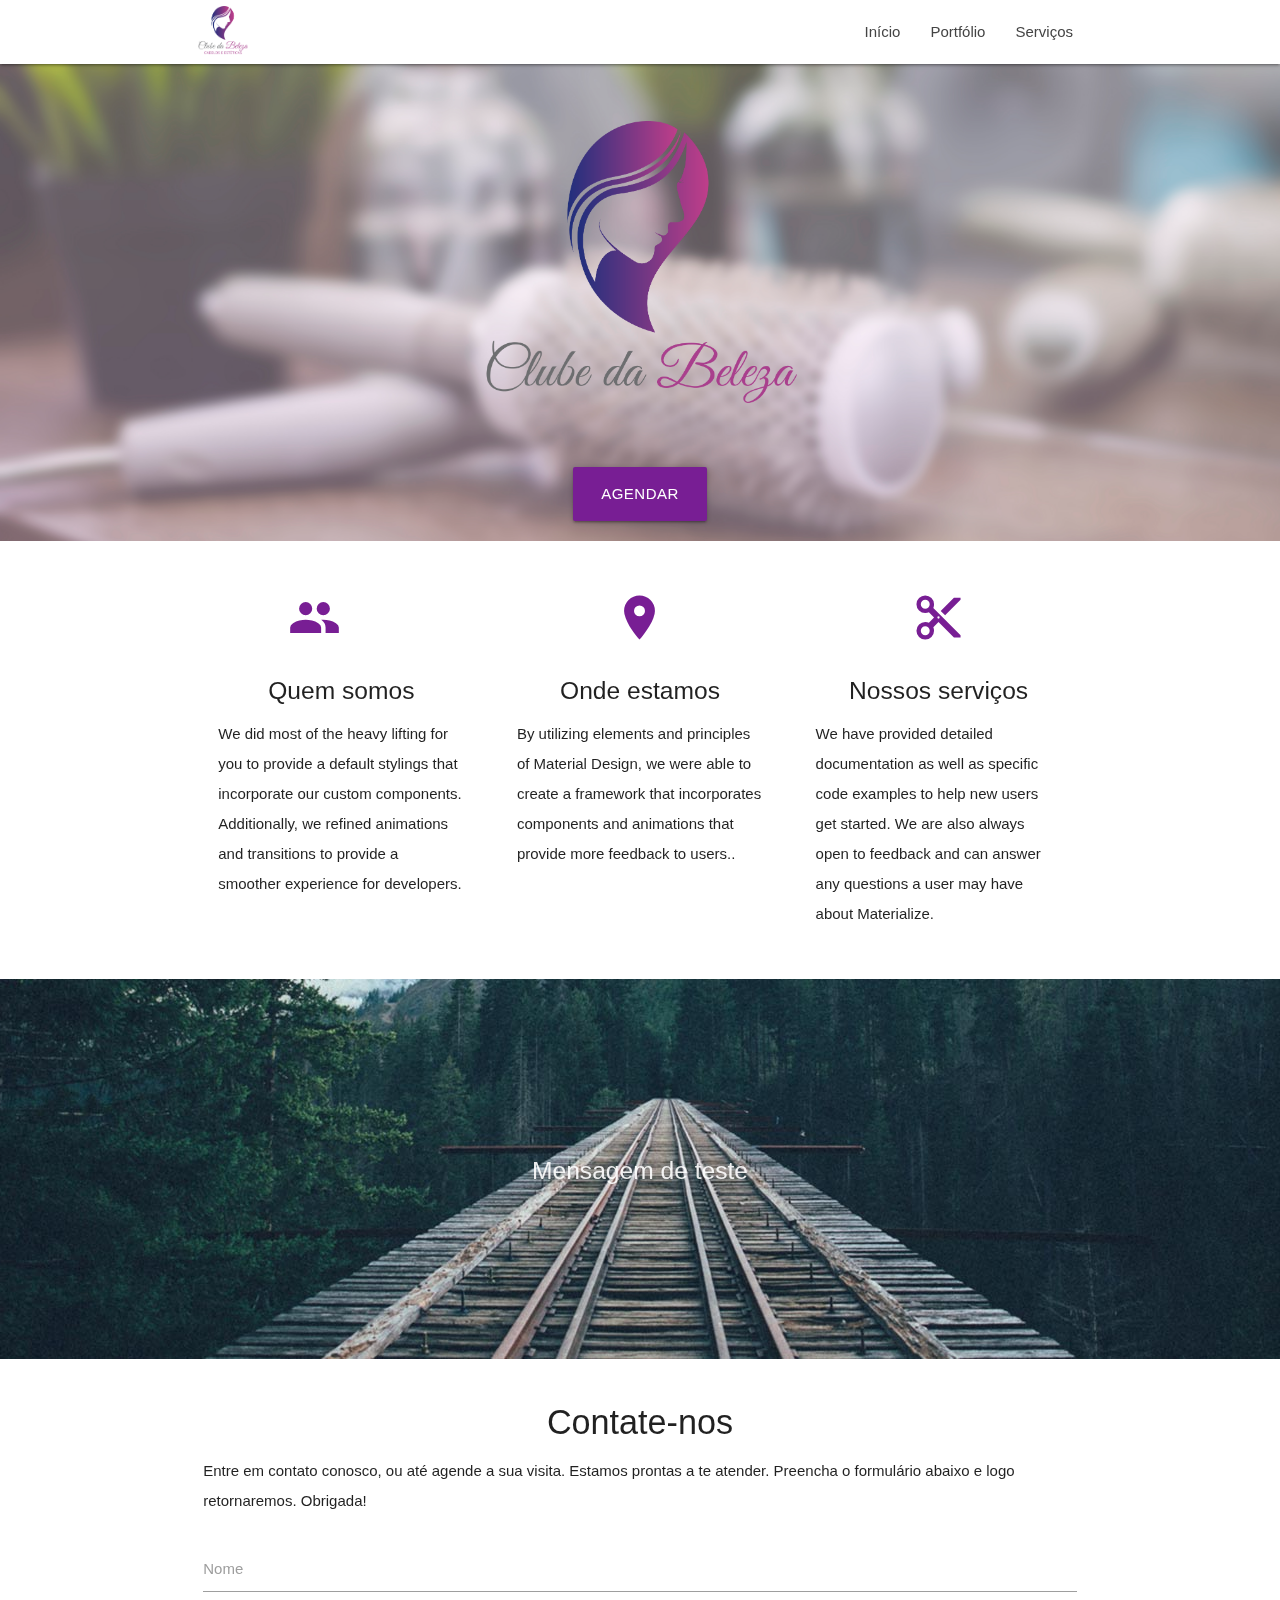
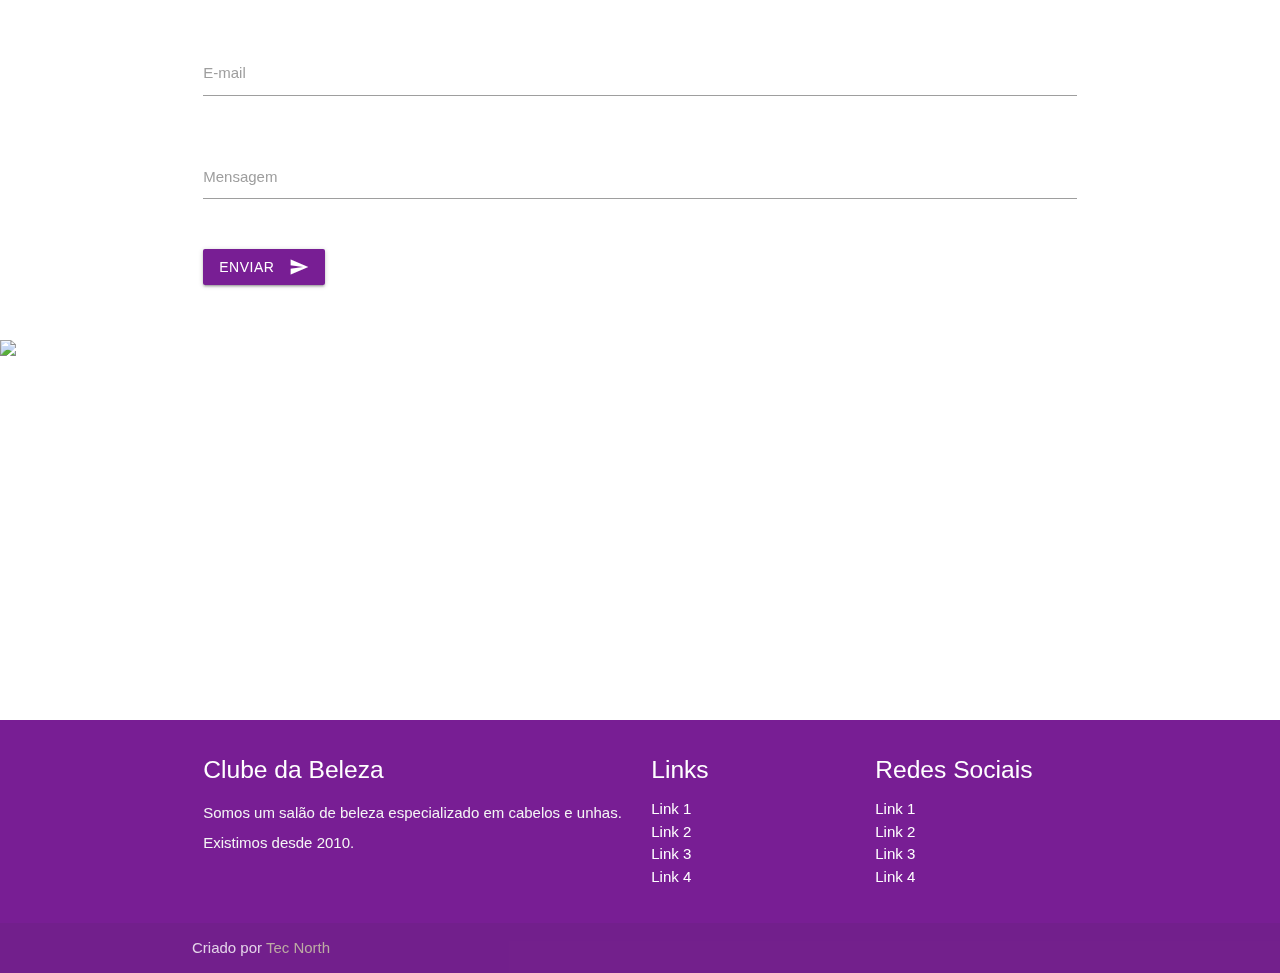
==== index.html @ f990375d "Enviando site - primeiro commit" ====
<!DOCTYPE html>
<html lang="pt-br">

<head>
  <meta http-equiv="Content-Type" content="text/html; charset=UTF-8" />
  <meta name="viewport" content="width=device-width, initial-scale=1" />
  <title>Clube da Beleza</title>

  <!-- CSS  -->
  <link href="https://fonts.googleapis.com/icon?family=Material+Icons" rel="stylesheet">
  <link href="css/materialize.css" type="text/css" rel="stylesheet" media="screen,projection" />
  <link href="css/style.css" type="text/css" rel="stylesheet" media="screen,projection" />
</head>

<body>
  <nav class="white" role="navigation">
    <div class="nav-wrapper container">
      <a id="logo-container" href="#" class="brand-logo pulso"><img src="/img/logo.png" width="50px" alt=""></a>
      <ul class="right hide-on-med-and-down">
        <li><a href="#">Serviços</a></li>
      </ul>
      <ul class="right hide-on-med-and-down">
        <li><a href="#">Portfólio</a></li>
      </ul>
      <ul class="right hide-on-med-and-down">
        <li><a href="index.html">Início</a></li>
      </ul>

      <ul id="nav-mobile" class="sidenav">
        <li><a class="" href="index.html">Início</a></li>
        <li><a href="#">Sobre Nós</a></li>
        <li><a href="#">Serviços</a></li>
        <li><a href="#">Contato</a></li>

      </ul>
      <a href="#" data-target="nav-mobile" class="sidenav-trigger"><i class="material-icons">menu</i></a>
    </div>
  </nav>

  <div id="index-banner" class="parallax-container">
    <div class="section no-pad-bot">
      <div class="container">
        <br><br>
        <h1 class="header center teal-text text-lighten-2"><img class="pulso" src="/img/logo1.png" width="35%" alt="">
        </h1>
        <div class="row center">
          <!--<h5 class="header col s12 light">A modern responsive front-end framework based on Material Design</h5>-->
        </div>
        <div class="row center">
          <a href="agendamento.html" id="download-button"
            class="pulso btn-large waves-effect waves-light teal lighten-1">Agendar</a>
        </div>
        <br><br>

      </div>
    </div>
    <div class="parallax"><img src="/img/fundo1.jpg" width="100%" alt="Unsplashed background img 1"></div>
  </div>


  <div class="container">
    <div class="section">

      <!--   Icon Section   -->
      <div class="row">
        <div class="col s12 m4">
          <div class="icon-block">
            <h2 class="center brown-text"><i class="material-icons">peoples</i></h2>
            <h5 class="center">Quem somos</h5>

            <p class="light">We did most of the heavy lifting for you to provide a default stylings that incorporate our
              custom components. Additionally, we refined animations and transitions to provide a smoother experience
              for developers.</p>
          </div>
        </div>

        <div class="col s12 m4">
          <div class="icon-block">
            <h2 class="center brown-text"><i class="material-icons">place</i></h2>
            <h5 class="center">Onde estamos</h5>

            <p class="light">By utilizing elements and principles of Material Design, we were able to create a framework
              that incorporates components and animations that provide more feedback to users..</p>
          </div>
        </div>

        <div class="col s12 m4">
          <div class="icon-block">
            <h2 class="center brown-text"><i class="material-icons">content_cut</i></h2>
            <h5 class="center">Nossos serviços</h5>

            <p class="light">We have provided detailed documentation as well as specific code examples to help new users
              get started. We are also always open to feedback and can answer any questions a user may have about
              Materialize.</p>
          </div>
        </div>
      </div>

    </div>
  </div>


  <div class="parallax-container valign-wrapper">
    <div class="section no-pad-bot">
      <div class="container">
        <div class="row center">
          <h5 class="header col s12 light">Mensagem de teste</h5>
        </div>
      </div>
    </div>
    <div class="parallax"><img src="/img/background3.jpg" alt="Unsplashed background img 2"></div>
  </div>

  <div class="container">
    <div class="section">

      <div class="row">
        <div class="col s12 center">
          <h3><i class="mdi-content-send brown-text"></i></h3>
          <h4>Contate-nos</h4>
          <p class="left-align light">Entre em contato conosco, ou até agende a sua visita.
            Estamos prontas a te atender. Preencha o formulário abaixo e logo retornaremos.
            Obrigada!
          </p>
        </div>
        <div class="row">
          <form class="col s12">
            <div class="row">
              <div class="input-field col s12">
                <input id="first_name" type="text" class="validate">
                <label for="first_name">Nome</label>
              </div>
            </div>
            <div class="row">
              <div class="input-field col s12">
                <input id="email" type="email" class="validate">
                <label for="email">E-mail</label>
              </div>
            </div>
            <div class="row">
              <div class="input-field col s12">
                <textarea id="textarea1" class="materialize-textarea"></textarea>
                <label for="textarea1">Mensagem</label>
              </div>
            </div>
            <button class="btn waves-effect waves-light" type="submit" name="action">Enviar
              <i class="material-icons right">send</i>
            </button>
        </div>
        </form>
      </div>
    </div>

  </div>
  </div>

  <div class="parallax-container valign-wrapper">
    <div class="section no-pad-bot">
      <div class="container">
        <div class="row center">
          <h5 class="header col s12 light">Imagem meramente ilustrativa</h5>
        </div>
      </div>
    </div>
    <div class="parallax"><img src="/img/fundo3.jpg" width="100%" alt="Unsplashed background img 3"></div>
  </div>

  <footer class="page-footer teal">
    <div class="container">
      <div class="row">
        <div class="col l6 s12">
          <h5 class="white-text">Clube da Beleza</h5>
          <p class="grey-text text-lighten-4">Somos um salão de beleza especializado em cabelos e unhas. Existimos desde
            2010.</p>


        </div>
        <div class="col l3 s12">
          <h5 class="white-text">Links</h5>
          <ul>
            <li><a class="white-text" href="#!">Link 1</a></li>
            <li><a class="white-text" href="#!">Link 2</a></li>
            <li><a class="white-text" href="#!">Link 3</a></li>
            <li><a class="white-text" href="#!">Link 4</a></li>
          </ul>
        </div>
        <div class="col l3 s12">
          <h5 class="white-text">Redes Sociais</h5>
          <ul>
            <li><a class="white-text" href="#!">Link 1</a></li>
            <li><a class="white-text" href="#!">Link 2</a></li>
            <li><a class="white-text" href="#!">Link 3</a></li>
            <li><a class="white-text" href="#!">Link 4</a></li>
          </ul>
        </div>
      </div>
    </div>
    <div class="footer-copyright">
      <div class="container">
        Criado por <a class="brown-text text-lighten-3" href="https://tecnorth.com.br" target="_blank">Tec North</a>
      </div>
    </div>
  </footer>


  <!--  Scripts-->
  <script src="https://code.jquery.com/jquery-2.1.1.min.js"></script>
  <script src="js/materialize.js"></script>
  <script src="js/init.js"></script>

</body>

</html>
---- css/style.css ----
/* Custom Stylesheet */
/**
 * Use this file to override Materialize files so you can update
 * the core Materialize files in the future
 *
 * Made By MaterializeCSS.com
 */

nav ul a,
nav .brand-logo {
  color: #444;
}

p {
  line-height: 2rem;
}

.sidenav-trigger {
  color: #781e94;
}

.parallax-container {
  min-height: 380px;
  line-height: 0;
  height: auto;
  color: rgba(255,255,255,.9);
}
  .parallax-container .section {
    width: 100%;
  }

@media only screen and (max-width : 992px) {
  .parallax-container .section {
    position: absolute;
    top: 40%;
  }
  #index-banner .section {
    top: 10%;
  }
}

@media only screen and (max-width : 600px) {
  #index-banner .section {
    top: 0;
  }
}

.icon-block {
  padding: 0 15px;
}
.icon-block .material-icons {
  font-size: inherit;
}

footer.page-footer {
  margin: 0;
}

.logo {
  width: 250px;
  height: 200px;
  background-color: white; 
  display:inline-block;
  background: #ccc;
  position: relative;
}
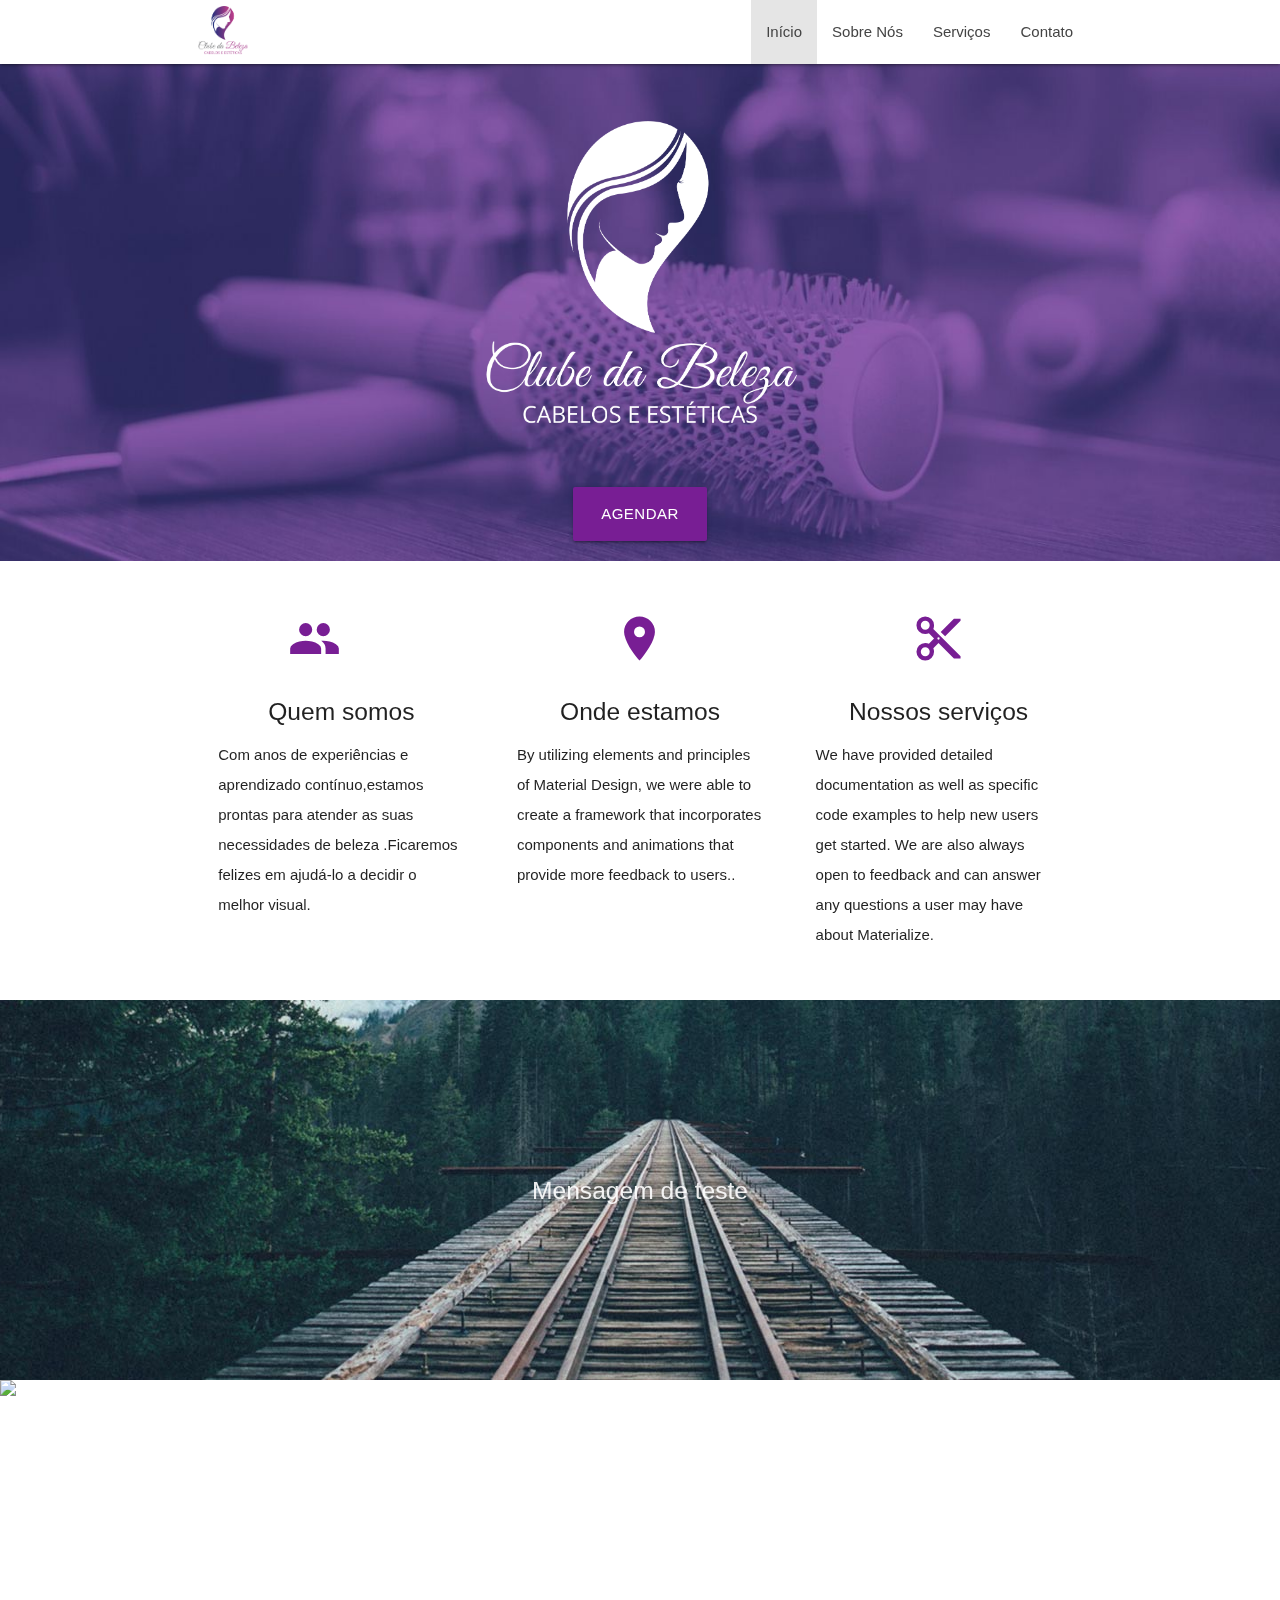
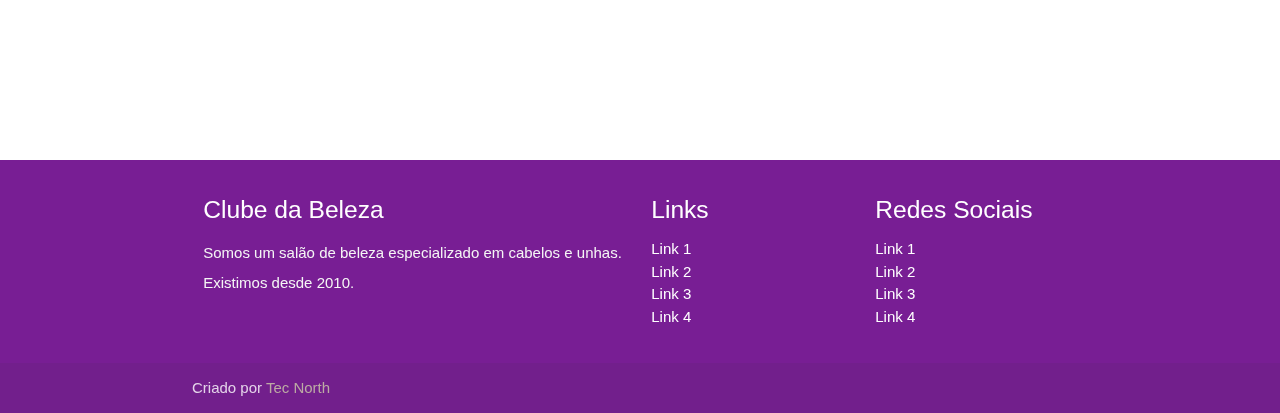
==== commit 5e59048a: "Mudanças e criação de páginas" ====
--- a/index.html
+++ b/index.html
@@ -10,27 +10,32 @@
   <link href="https://fonts.googleapis.com/icon?family=Material+Icons" rel="stylesheet">
   <link href="css/materialize.css" type="text/css" rel="stylesheet" media="screen,projection" />
   <link href="css/style.css" type="text/css" rel="stylesheet" media="screen,projection" />
+  <link rel="icon" href="img/LogoBranco.png" type="image/x-icon">
 </head>
 
 <body>
   <nav class="white" role="navigation">
     <div class="nav-wrapper container">
       <a id="logo-container" href="#" class="brand-logo pulso"><img src="/img/logo.png" width="50px" alt=""></a>
+
       <ul class="right hide-on-med-and-down">
-        <li><a href="#">Serviços</a></li>
+        <li><a href="contato.html">Contato</a></li>
       </ul>
       <ul class="right hide-on-med-and-down">
-        <li><a href="#">Portfólio</a></li>
+        <li><a href="servicos.html">Serviços</a></li>
       </ul>
       <ul class="right hide-on-med-and-down">
-        <li><a href="index.html">Início</a></li>
+        <li><a href="sobre.html">Sobre Nós</a></li>
+      </ul>
+      <ul class="right hide-on-med-and-down">
+        <li class="active"><a href="index.html">Início</a></li>
       </ul>
 
       <ul id="nav-mobile" class="sidenav">
-        <li><a class="" href="index.html">Início</a></li>
-        <li><a href="#">Sobre Nós</a></li>
-        <li><a href="#">Serviços</a></li>
-        <li><a href="#">Contato</a></li>
+        <li class="active"><a href="index.html">Início</a></li>
+        <li><a href="sobre.html">Sobre Nós</a></li>
+        <li><a href="servicos.html">Serviços</a></li>
+        <li><a href="contato.html">Contato</a></li>
 
       </ul>
       <a href="#" data-target="nav-mobile" class="sidenav-trigger"><i class="material-icons">menu</i></a>
@@ -41,7 +46,8 @@
     <div class="section no-pad-bot">
       <div class="container">
         <br><br>
-        <h1 class="header center teal-text text-lighten-2"><img class="pulso" src="/img/logo1.png" width="35%" alt="">
+        <h1 class="header center teal-text text-lighten-2"><img class="pulso" src="/img/LogoBranco.png" width="35%"
+            alt="">
         </h1>
         <div class="row center">
           <!--<h5 class="header col s12 light">A modern responsive front-end framework based on Material Design</h5>-->
@@ -68,9 +74,8 @@
             <h2 class="center brown-text"><i class="material-icons">peoples</i></h2>
             <h5 class="center">Quem somos</h5>
 
-            <p class="light">We did most of the heavy lifting for you to provide a default stylings that incorporate our
-              custom components. Additionally, we refined animations and transitions to provide a smoother experience
-              for developers.</p>
+            <p class="light">Com anos de experiências e aprendizado contínuo,estamos prontas para atender as suas
+              necessidades de beleza .Ficaremos felizes em ajudá-lo a decidir o melhor visual.</p>
           </div>
         </div>
 
@@ -111,47 +116,8 @@
     <div class="parallax"><img src="/img/background3.jpg" alt="Unsplashed background img 2"></div>
   </div>
 
-  <div class="container">
-    <div class="section">
 
-      <div class="row">
-        <div class="col s12 center">
-          <h3><i class="mdi-content-send brown-text"></i></h3>
-          <h4>Contate-nos</h4>
-          <p class="left-align light">Entre em contato conosco, ou até agende a sua visita.
-            Estamos prontas a te atender. Preencha o formulário abaixo e logo retornaremos.
-            Obrigada!
-          </p>
-        </div>
-        <div class="row">
-          <form class="col s12">
-            <div class="row">
-              <div class="input-field col s12">
-                <input id="first_name" type="text" class="validate">
-                <label for="first_name">Nome</label>
-              </div>
-            </div>
-            <div class="row">
-              <div class="input-field col s12">
-                <input id="email" type="email" class="validate">
-                <label for="email">E-mail</label>
-              </div>
-            </div>
-            <div class="row">
-              <div class="input-field col s12">
-                <textarea id="textarea1" class="materialize-textarea"></textarea>
-                <label for="textarea1">Mensagem</label>
-              </div>
-            </div>
-            <button class="btn waves-effect waves-light" type="submit" name="action">Enviar
-              <i class="material-icons right">send</i>
-            </button>
-        </div>
-        </form>
-      </div>
-    </div>
 
-  </div>
   </div>
 
   <div class="parallax-container valign-wrapper">
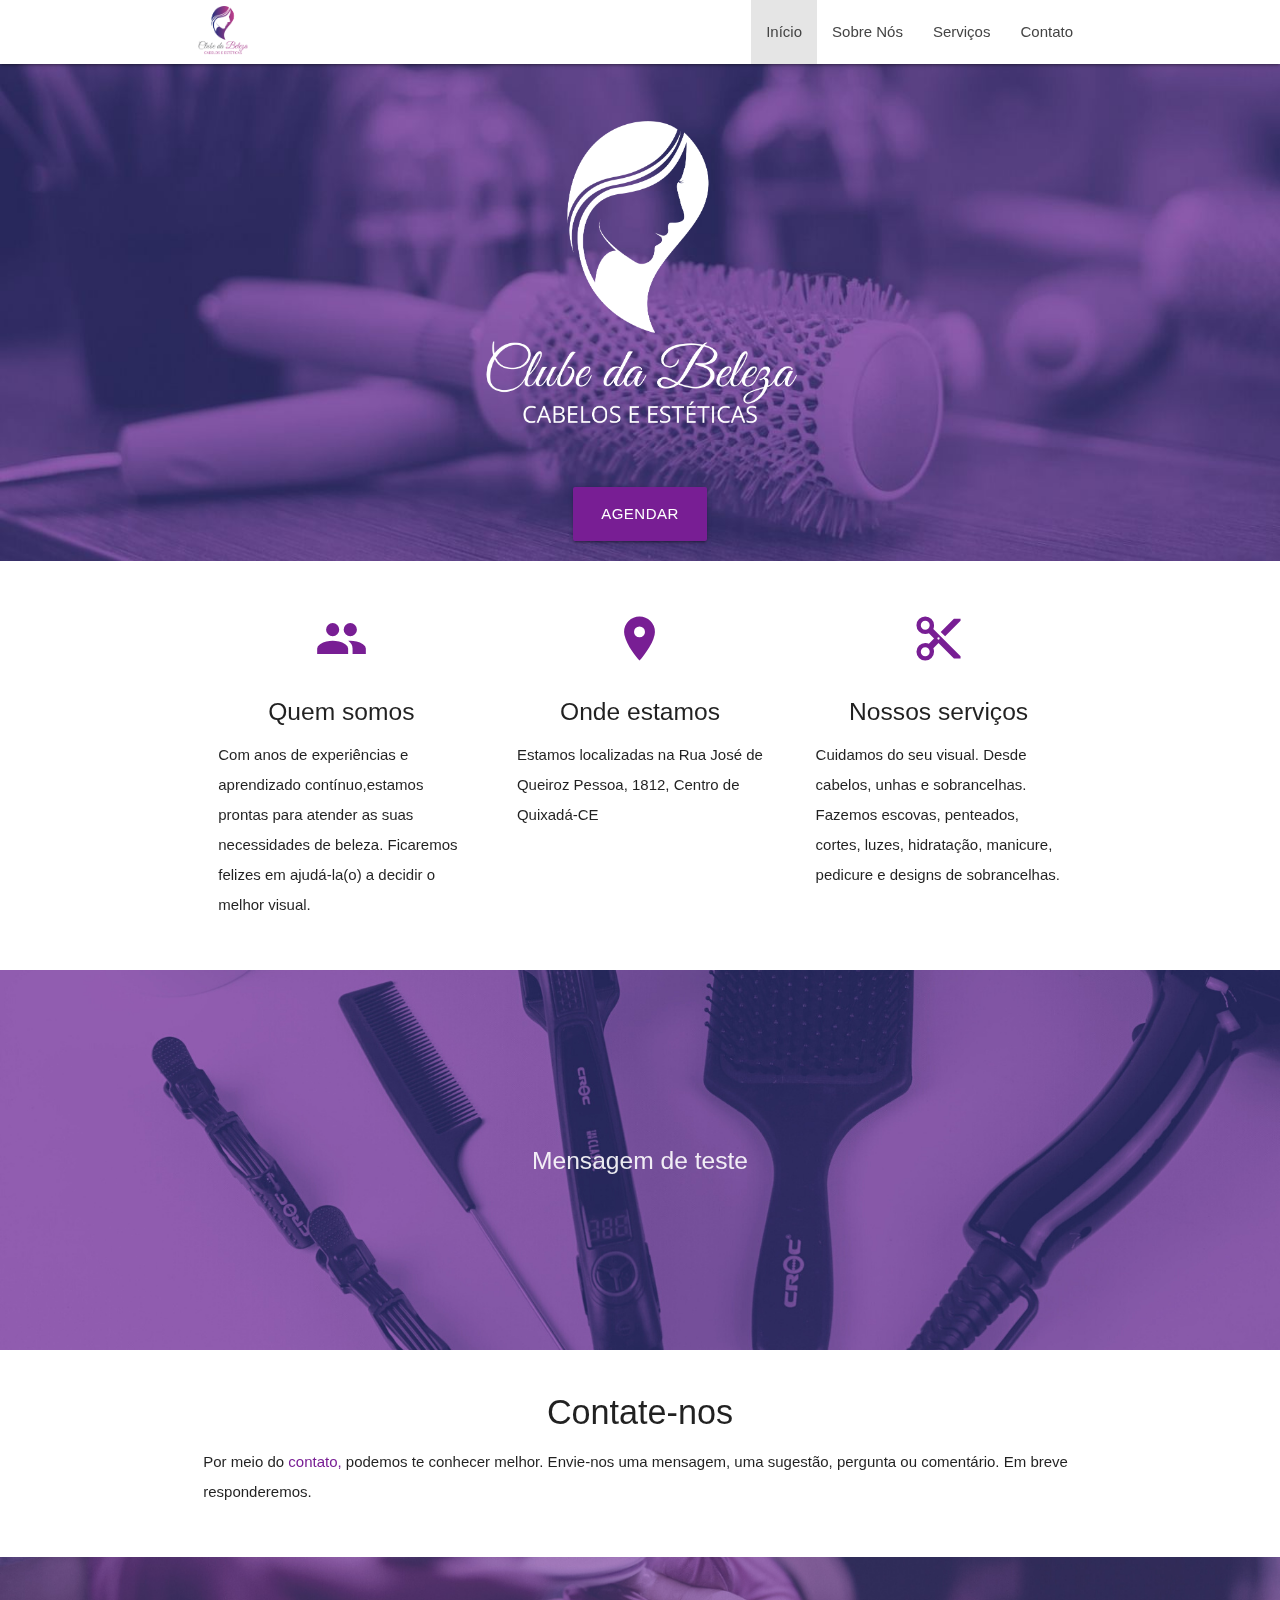
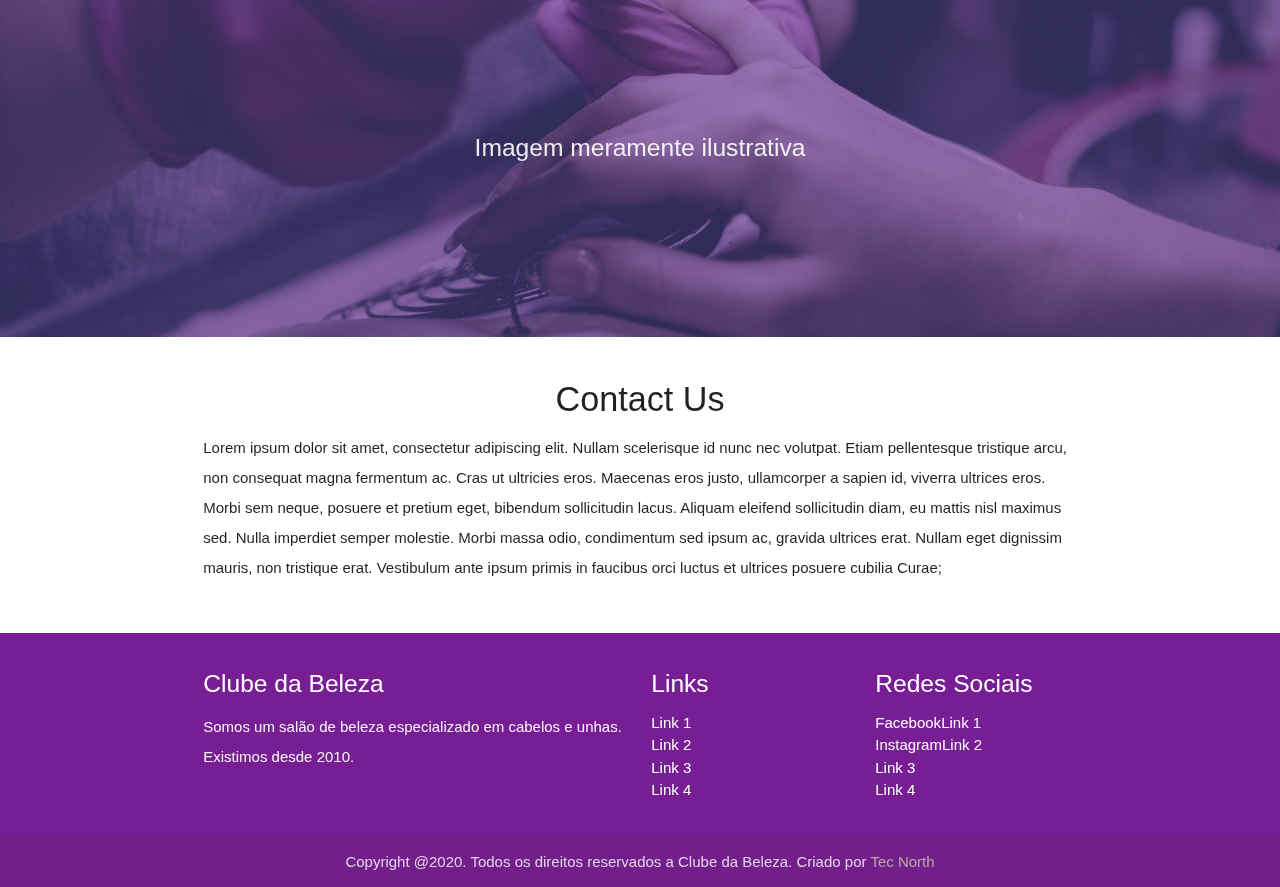
==== commit 710d7e4e: "Criação de novas páginas e link. Mudanças no layout e estilos" ====
--- a/index.html
+++ b/index.html
@@ -16,7 +16,8 @@
 <body>
   <nav class="white" role="navigation">
     <div class="nav-wrapper container">
-      <a id="logo-container" href="#" class="brand-logo pulso"><img src="/img/logo.png" width="50px" alt=""></a>
+      <a id="logo-container" href="index.html" class="brand-logo pulso"><img src="/img/logo.png" width="50px"
+          alt=""></a>
 
       <ul class="right hide-on-med-and-down">
         <li><a href="contato.html">Contato</a></li>
@@ -69,13 +70,14 @@
 
       <!--   Icon Section   -->
       <div class="row">
+
         <div class="col s12 m4">
           <div class="icon-block">
-            <h2 class="center brown-text"><i class="material-icons">peoples</i></h2>
+            <h2 class="center brown-text"><i class="material-icons">people</i></h2>
             <h5 class="center">Quem somos</h5>
 
             <p class="light">Com anos de experiências e aprendizado contínuo,estamos prontas para atender as suas
-              necessidades de beleza .Ficaremos felizes em ajudá-lo a decidir o melhor visual.</p>
+              necessidades de beleza. Ficaremos felizes em ajudá-la(o) a decidir o melhor visual.</p>
           </div>
         </div>
 
@@ -84,8 +86,7 @@
             <h2 class="center brown-text"><i class="material-icons">place</i></h2>
             <h5 class="center">Onde estamos</h5>
 
-            <p class="light">By utilizing elements and principles of Material Design, we were able to create a framework
-              that incorporates components and animations that provide more feedback to users..</p>
+            <p class="light">Estamos localizadas na Rua José de Queiroz Pessoa, 1812, Centro de Quixadá-CE</p>
           </div>
         </div>
 
@@ -94,9 +95,8 @@
             <h2 class="center brown-text"><i class="material-icons">content_cut</i></h2>
             <h5 class="center">Nossos serviços</h5>
 
-            <p class="light">We have provided detailed documentation as well as specific code examples to help new users
-              get started. We are also always open to feedback and can answer any questions a user may have about
-              Materialize.</p>
+            <p class="light">Cuidamos do seu visual. Desde cabelos, unhas e sobrancelhas. Fazemos escovas, penteados,
+              cortes, luzes, hidratação, manicure, pedicure e designs de sobrancelhas.</p>
           </div>
         </div>
       </div>
@@ -113,9 +113,24 @@
         </div>
       </div>
     </div>
-    <div class="parallax"><img src="/img/background3.jpg" alt="Unsplashed background img 2"></div>
-  </div>
-
+    <div class="parallax"><img src="/img/banner2.png" alt="Unsplashed background img 2"></div>
+  </div>
+
+
+  <div class="container">
+    <div class="section">
+
+      <div class="row">
+        <div class="col s12 center">
+          <h3><i class="mdi-content-send brown-text"></i></h3>
+          <h4>Contate-nos</h4>
+          <p class="left-align light">Por meio do <a href="contato.html">contato,</a> podemos te conhecer melhor. Envie-nos uma mensagem, uma
+            sugestão, pergunta ou comentário. Em breve responderemos.</p>
+        </div>
+      </div>
+
+    </div>
+  </div>
 
 
   </div>
@@ -128,7 +143,27 @@
         </div>
       </div>
     </div>
-    <div class="parallax"><img src="/img/fundo3.jpg" width="100%" alt="Unsplashed background img 3"></div>
+    <div class="parallax"><img src="/img/banner3.png" width="100%" alt="Unsplashed background img 3"></div>
+  </div>
+
+  <div class="container">
+    <div class="section">
+
+      <div class="row">
+        <div class="col s12 center">
+          <h3><i class="mdi-content-send brown-text"></i></h3>
+          <h4>Contact Us</h4>
+          <p class="left-align light">Lorem ipsum dolor sit amet, consectetur adipiscing elit. Nullam scelerisque id
+            nunc nec volutpat. Etiam pellentesque tristique arcu, non consequat magna fermentum ac. Cras ut ultricies
+            eros. Maecenas eros justo, ullamcorper a sapien id, viverra ultrices eros. Morbi sem neque, posuere et
+            pretium eget, bibendum sollicitudin lacus. Aliquam eleifend sollicitudin diam, eu mattis nisl maximus sed.
+            Nulla imperdiet semper molestie. Morbi massa odio, condimentum sed ipsum ac, gravida ultrices erat. Nullam
+            eget dignissim mauris, non tristique erat. Vestibulum ante ipsum primis in faucibus orci luctus et ultrices
+            posuere cubilia Curae;</p>
+        </div>
+      </div>
+
+    </div>
   </div>
 
   <footer class="page-footer teal">
@@ -153,8 +188,8 @@
         <div class="col l3 s12">
           <h5 class="white-text">Redes Sociais</h5>
           <ul>
-            <li><a class="white-text" href="#!">Link 1</a></li>
-            <li><a class="white-text" href="#!">Link 2</a></li>
+            <li>Facebook<a class="white-text" href="#!">Link 1</a></li>
+            <li>Instagram<a class="white-text" href="#!">Link 2</a></li>
             <li><a class="white-text" href="#!">Link 3</a></li>
             <li><a class="white-text" href="#!">Link 4</a></li>
           </ul>
@@ -162,8 +197,9 @@
       </div>
     </div>
     <div class="footer-copyright">
-      <div class="container">
-        Criado por <a class="brown-text text-lighten-3" href="https://tecnorth.com.br" target="_blank">Tec North</a>
+      <div class="container center">
+        Copyright @2020. Todos os direitos reservados a Clube da Beleza. Criado por <a class="brown-text text-lighten-3"
+          href="https://tecnorth.com.br" target="_blank">Tec North</a>
       </div>
     </div>
   </footer>
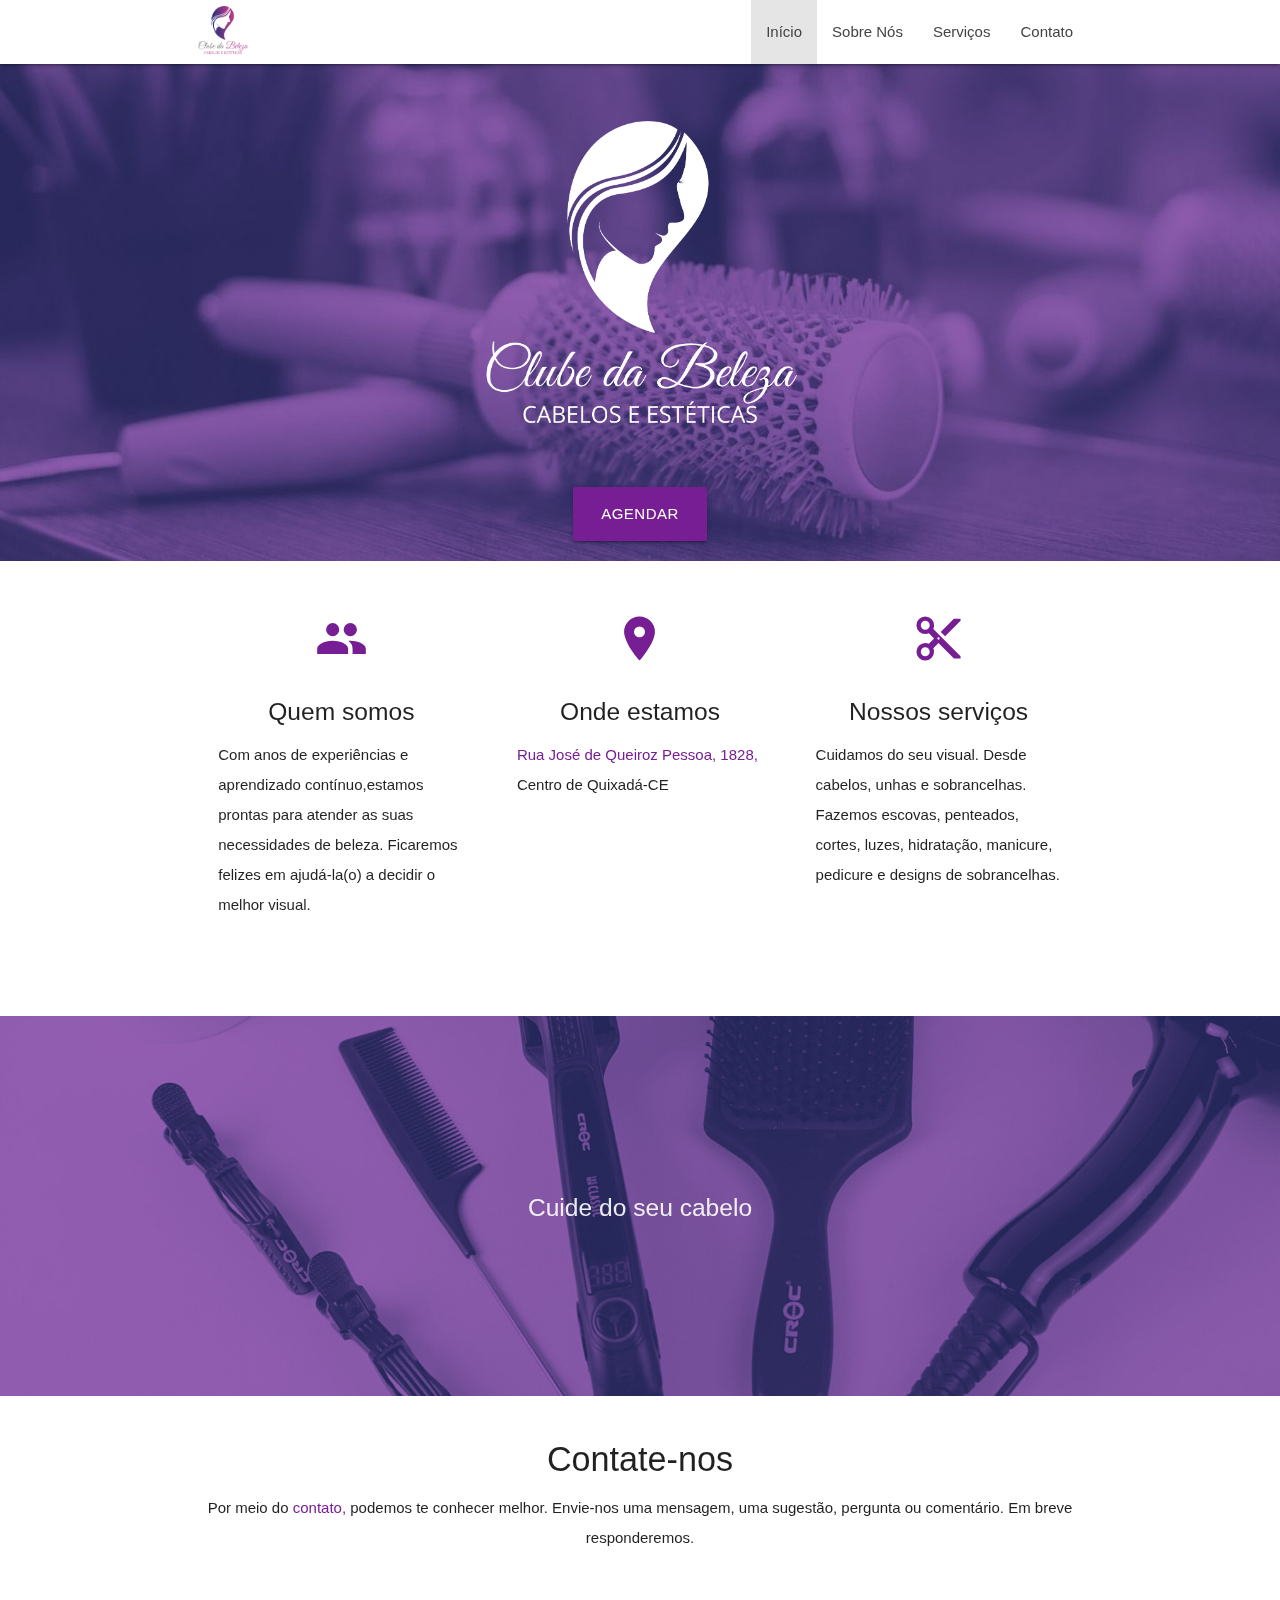
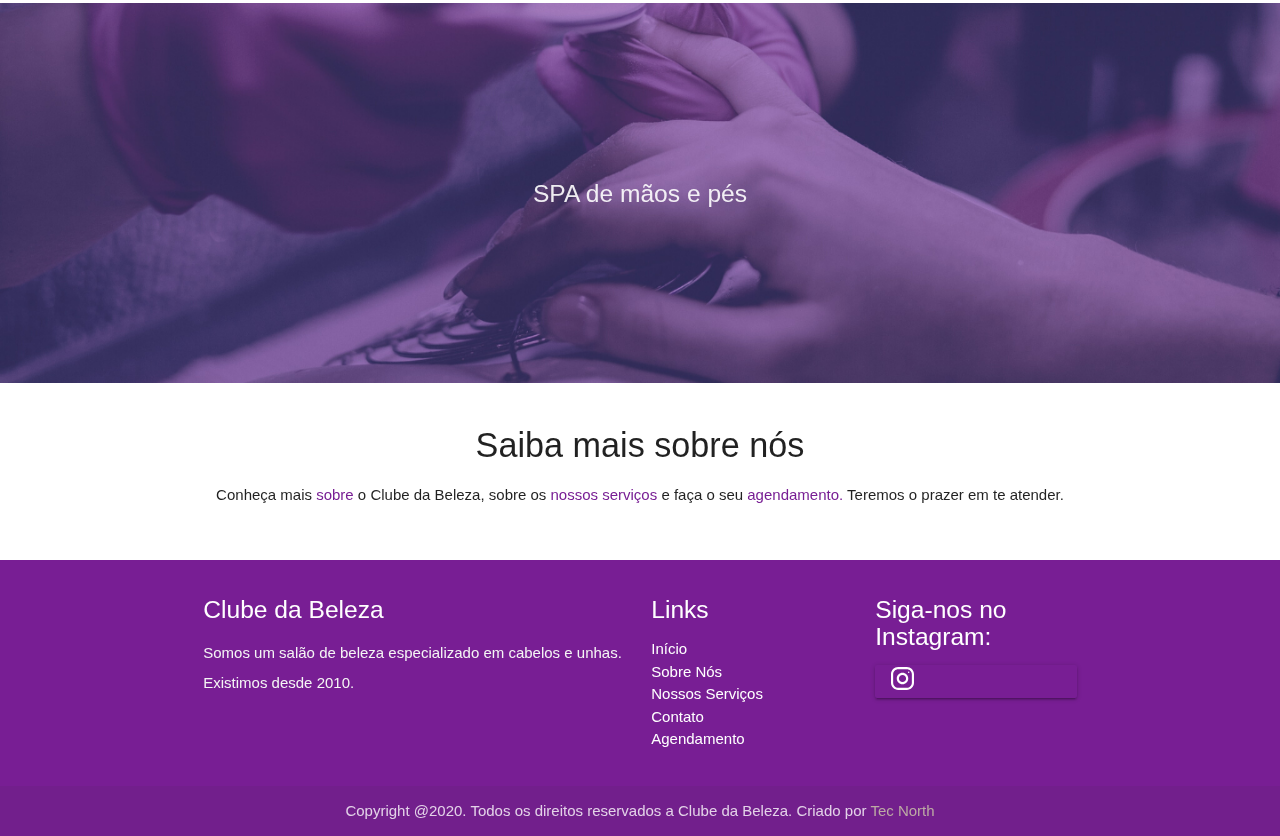
==== commit 028c7346: "Alterações no layout e links" ====
--- a/index.html
+++ b/index.html
@@ -86,7 +86,12 @@
             <h2 class="center brown-text"><i class="material-icons">place</i></h2>
             <h5 class="center">Onde estamos</h5>
 
-            <p class="light">Estamos localizadas na Rua José de Queiroz Pessoa, 1812, Centro de Quixadá-CE</p>
+            <p class="light"><a href="https://goo.gl/maps/aWLb1vXp7m22YRNM9" target="_blank">Rua José de Queiroz
+                Pessoa, 1828,</a> Centro de Quixadá-CE</p>
+            <iframe
+              src="https://www.google.com/maps/embed?pb=!1m18!1m12!1m3!1d248.42666158395744!2d-39.0196253782359!3d-4.9684749065231255!2m3!1f0!2f0!3f0!3m2!1i1024!2i768!4f13.1!3m3!1m2!1s0x7be9fb78f156a1b%3A0x396dd823bd432965!2sRua%20Jos%C3%A9%20de%20Queiroz%20Pessoa%2C%201828%20-%20Centro%2C%20Quixad%C3%A1%20-%20CE%2C%2063900-000!5e0!3m2!1spt-BR!2sbr!4v1593660453625!5m2!1spt-BR!2sbr"
+              width="270" height="160" frameborder="0" style="border:0;" allowfullscreen="" aria-hidden="false"
+              tabindex="0"></iframe>
           </div>
         </div>
 
@@ -109,7 +114,7 @@
     <div class="section no-pad-bot">
       <div class="container">
         <div class="row center">
-          <h5 class="header col s12 light">Mensagem de teste</h5>
+          <h5 class="header col s12 light">Cuide do seu cabelo</h5>
         </div>
       </div>
     </div>
@@ -124,7 +129,8 @@
         <div class="col s12 center">
           <h3><i class="mdi-content-send brown-text"></i></h3>
           <h4>Contate-nos</h4>
-          <p class="left-align light">Por meio do <a href="contato.html">contato,</a> podemos te conhecer melhor. Envie-nos uma mensagem, uma
+          <p class="center-align light">Por meio do <a href="contato.html">contato,</a> podemos te conhecer melhor.
+            Envie-nos uma mensagem, uma
             sugestão, pergunta ou comentário. Em breve responderemos.</p>
         </div>
       </div>
@@ -139,7 +145,7 @@
     <div class="section no-pad-bot">
       <div class="container">
         <div class="row center">
-          <h5 class="header col s12 light">Imagem meramente ilustrativa</h5>
+          <h5 class="header col s12 light">SPA de mãos e pés</h5>
         </div>
       </div>
     </div>
@@ -152,14 +158,10 @@
       <div class="row">
         <div class="col s12 center">
           <h3><i class="mdi-content-send brown-text"></i></h3>
-          <h4>Contact Us</h4>
-          <p class="left-align light">Lorem ipsum dolor sit amet, consectetur adipiscing elit. Nullam scelerisque id
-            nunc nec volutpat. Etiam pellentesque tristique arcu, non consequat magna fermentum ac. Cras ut ultricies
-            eros. Maecenas eros justo, ullamcorper a sapien id, viverra ultrices eros. Morbi sem neque, posuere et
-            pretium eget, bibendum sollicitudin lacus. Aliquam eleifend sollicitudin diam, eu mattis nisl maximus sed.
-            Nulla imperdiet semper molestie. Morbi massa odio, condimentum sed ipsum ac, gravida ultrices erat. Nullam
-            eget dignissim mauris, non tristique erat. Vestibulum ante ipsum primis in faucibus orci luctus et ultrices
-            posuere cubilia Curae;</p>
+          <h4>Saiba mais sobre nós</h4>
+          <p class="center-align light">Conheça mais <a href="sobre.html">sobre</a> o Clube da Beleza, sobre os <a
+              href="servicos.html">nossos serviços</a> e faça o seu <a href="agendamento.html">agendamento.</a> Teremos
+            o prazer em te atender.</p>
         </div>
       </div>
 
@@ -179,19 +181,21 @@
         <div class="col l3 s12">
           <h5 class="white-text">Links</h5>
           <ul>
-            <li><a class="white-text" href="#!">Link 1</a></li>
-            <li><a class="white-text" href="#!">Link 2</a></li>
-            <li><a class="white-text" href="#!">Link 3</a></li>
-            <li><a class="white-text" href="#!">Link 4</a></li>
+            <li><a class="white-text" href="index.html">Início</a></li>
+            <li><a class="white-text" href="sobre.html">Sobre Nós</a></li>
+            <li><a class="white-text" href="servicos.html">Nossos Serviços</a></li>
+            <li><a class="white-text" href="contato.html">Contato</a></li>
+            <li><a class="white-text" href="agendamento.html">Agendamento</a></li>
           </ul>
         </div>
         <div class="col l3 s12">
-          <h5 class="white-text">Redes Sociais</h5>
+          <h5 class="white-text">Siga-nos no Instagram:</h5>
           <ul>
-            <li>Facebook<a class="white-text" href="#!">Link 1</a></li>
-            <li>Instagram<a class="white-text" href="#!">Link 2</a></li>
-            <li><a class="white-text" href="#!">Link 3</a></li>
-            <li><a class="white-text" href="#!">Link 4</a></li>
+            <a href="https://www.instagram.com/clubedabeleza01/" target="_blank"
+              class="waves-effect waves-light btn-small"><i class="material-icons left"><img src="img/instagram.svg"
+                  width="23px" alt="instagram"></i>@clubedabeleza01</a>
+            <!-- <a href="https://www.instagram.com/clubedabeleza01/" target="_blank"><img src="img/instagram.svg" width="35px" alt=""></a> -->
+
           </ul>
         </div>
       </div>
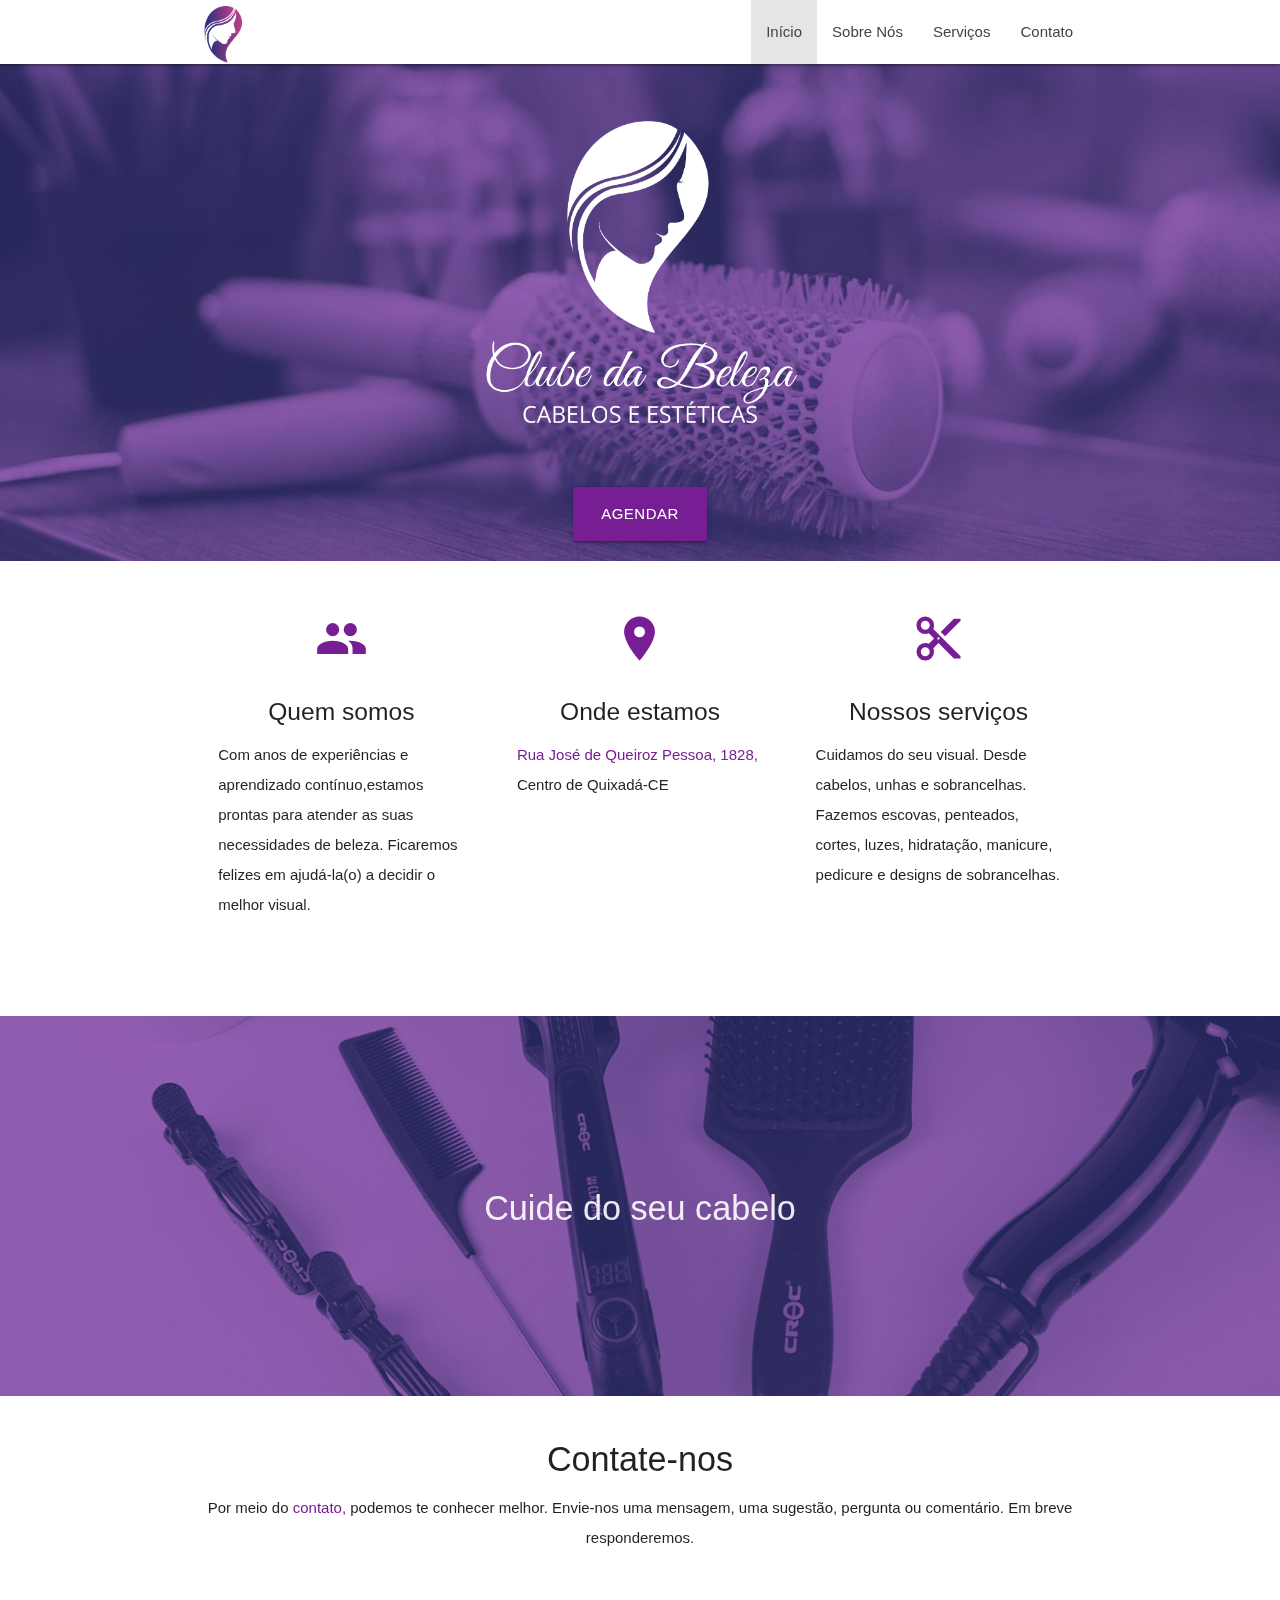
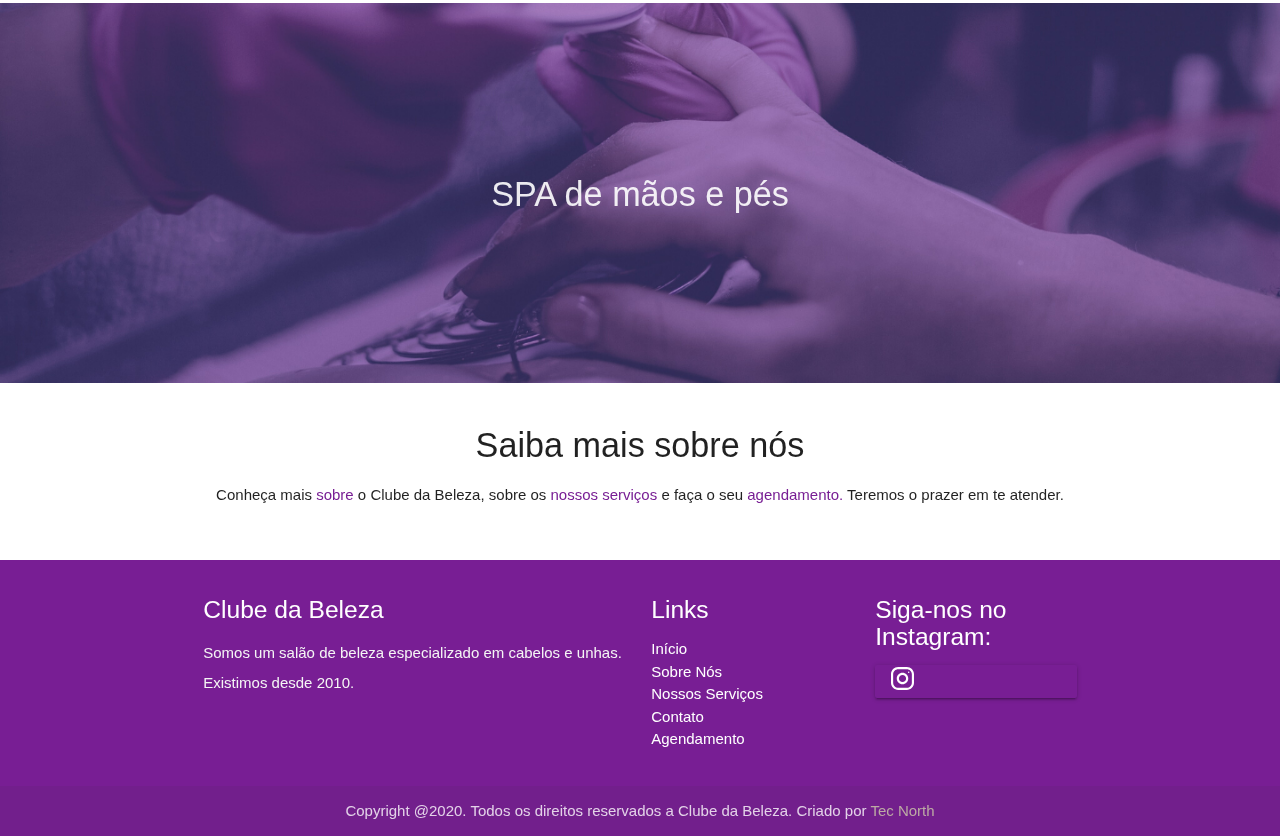
==== commit 582ceba5: "Pequenas alterações no index" ====
--- a/index.html
+++ b/index.html
@@ -48,14 +48,15 @@
       <div class="container">
         <br><br>
         <h1 class="header center teal-text text-lighten-2"><img class="pulso" src="/img/LogoBranco.png" width="35%"
-            alt="">
+            alt="logo-clubedabeleza">
         </h1>
         <div class="row center">
           <!--<h5 class="header col s12 light">A modern responsive front-end framework based on Material Design</h5>-->
         </div>
         <div class="row center">
-          <a href="agendamento.html" id="download-button"
-            class="pulso btn-large waves-effect waves-light teal lighten-1">Agendar</a>
+          <a href="agendamento.html" id="button"
+            class="btn-large waves-purple lighten-1 btn tooltipped" data-position="bottom"
+            data-tooltip="Fazer agendamento">Agendar</a>
         </div>
         <br><br>
 
@@ -114,7 +115,7 @@
     <div class="section no-pad-bot">
       <div class="container">
         <div class="row center">
-          <h5 class="header col s12 light">Cuide do seu cabelo</h5>
+          <h4 class="header col s12 light">Cuide do seu cabelo</h4>
         </div>
       </div>
     </div>
@@ -145,7 +146,7 @@
     <div class="section no-pad-bot">
       <div class="container">
         <div class="row center">
-          <h5 class="header col s12 light">SPA de mãos e pés</h5>
+          <h4 class="header col s12 light">SPA de mãos e pés</h4>
         </div>
       </div>
     </div>
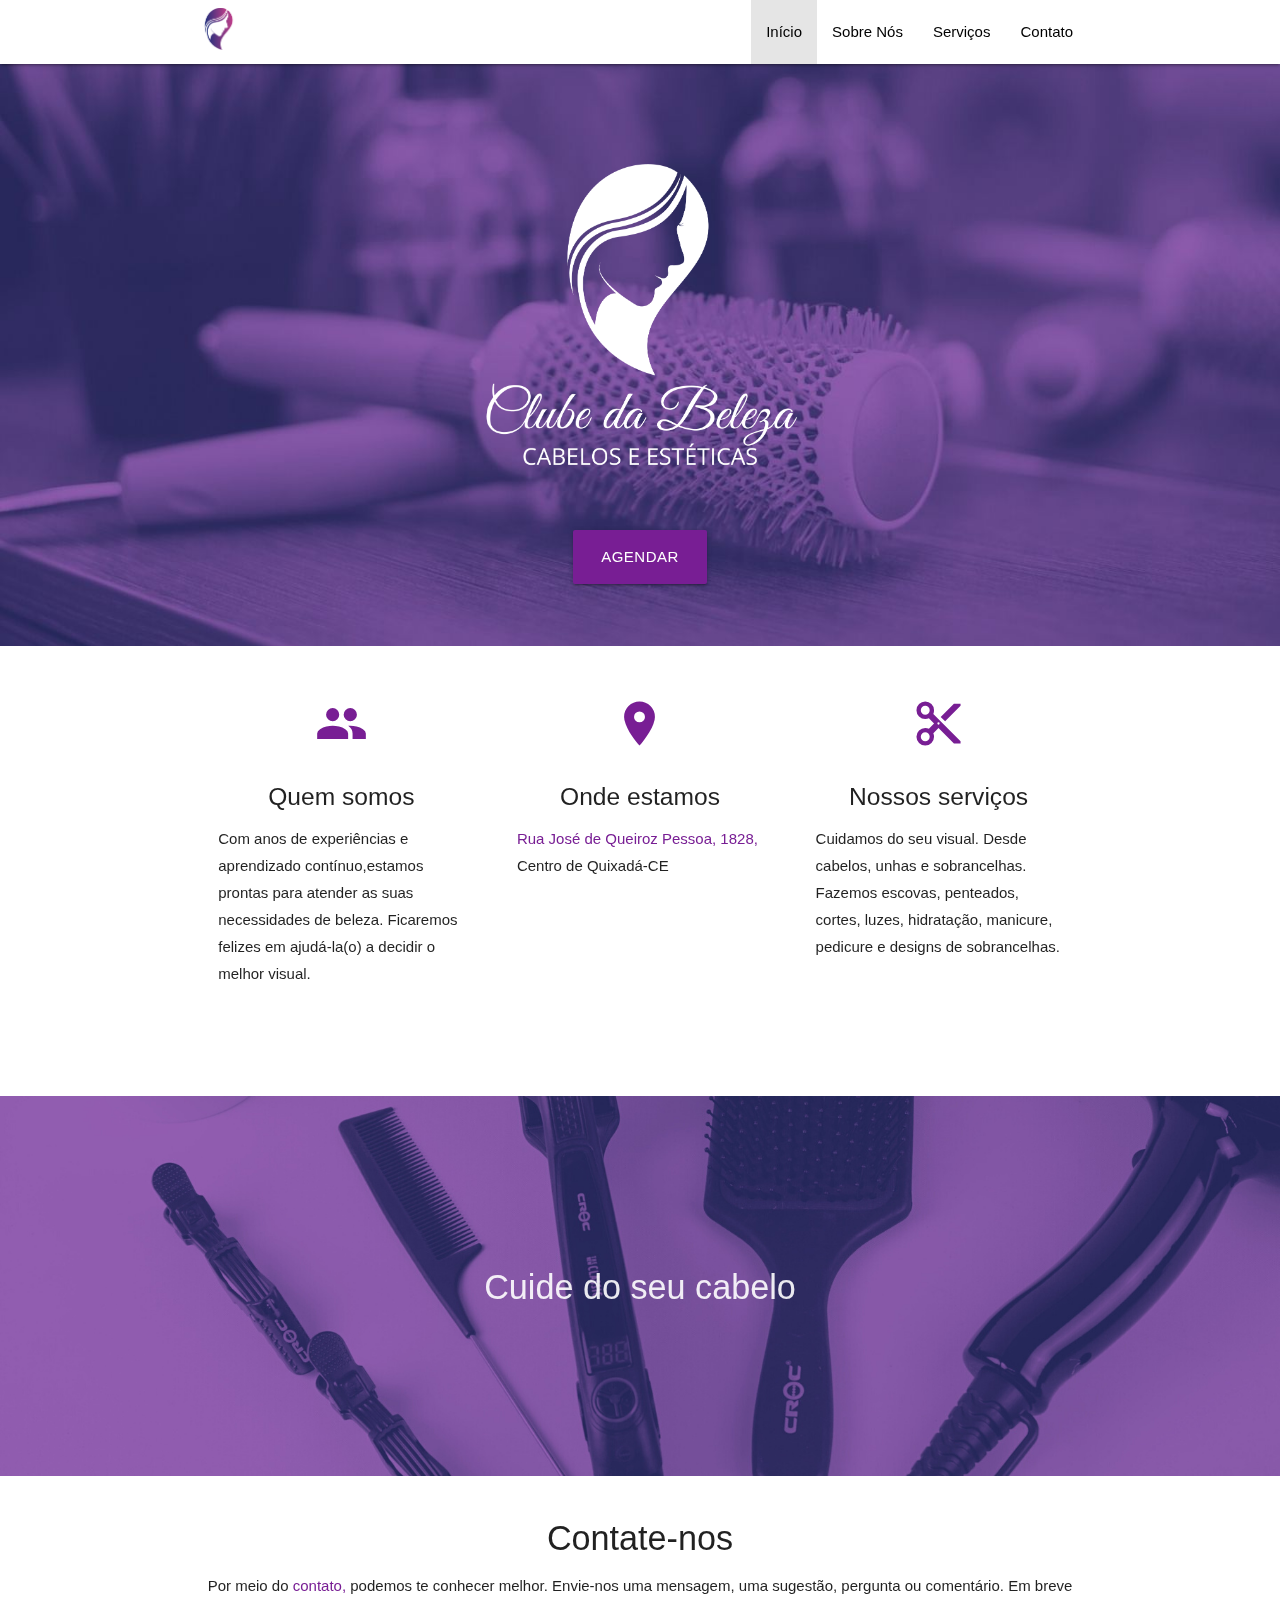
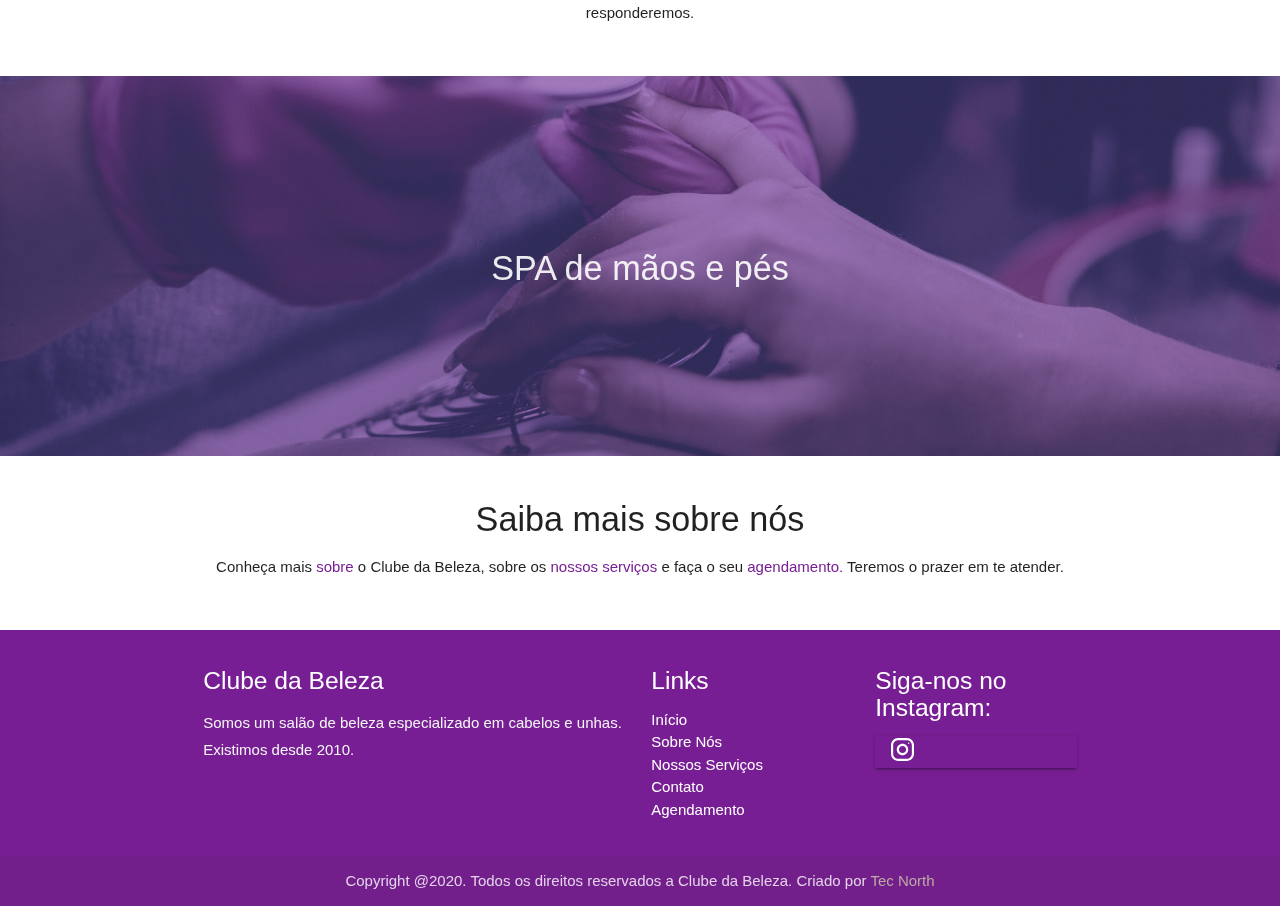
==== commit 5da94b54: "Alteração na posição do logo e no ícone do menubar" ====
--- a/index.html
+++ b/index.html
@@ -16,8 +16,8 @@
 <body>
   <nav class="white" role="navigation">
     <div class="nav-wrapper container">
-      <a id="logo-container" href="index.html" class="brand-logo pulso"><img src="/img/logo.png" width="50px"
-          alt=""></a>
+      <a id="logo-container" href="index.html" class="brand-logo"><img src="/img/logo.png" width="37px"
+          alt="logo-clubedabeleza"></a>
 
       <ul class="right hide-on-med-and-down">
         <li><a href="contato.html">Contato</a></li>
--- a/css/style.css
+++ b/css/style.css
@@ -8,11 +8,11 @@
 
 nav ul a,
 nav .brand-logo {
-  color: #444;
+  color: rgb(0, 0, 0);
 }
 
 p {
-  line-height: 2rem;
+  line-height: 1.8rem;
 }
 
 .sidenav-trigger {
@@ -21,7 +21,7 @@
 
 .parallax-container {
   min-height: 380px;
-  line-height: 0;
+  line-height: 142%;
   height: auto;
   color: rgba(255,255,255,.9);
 }
